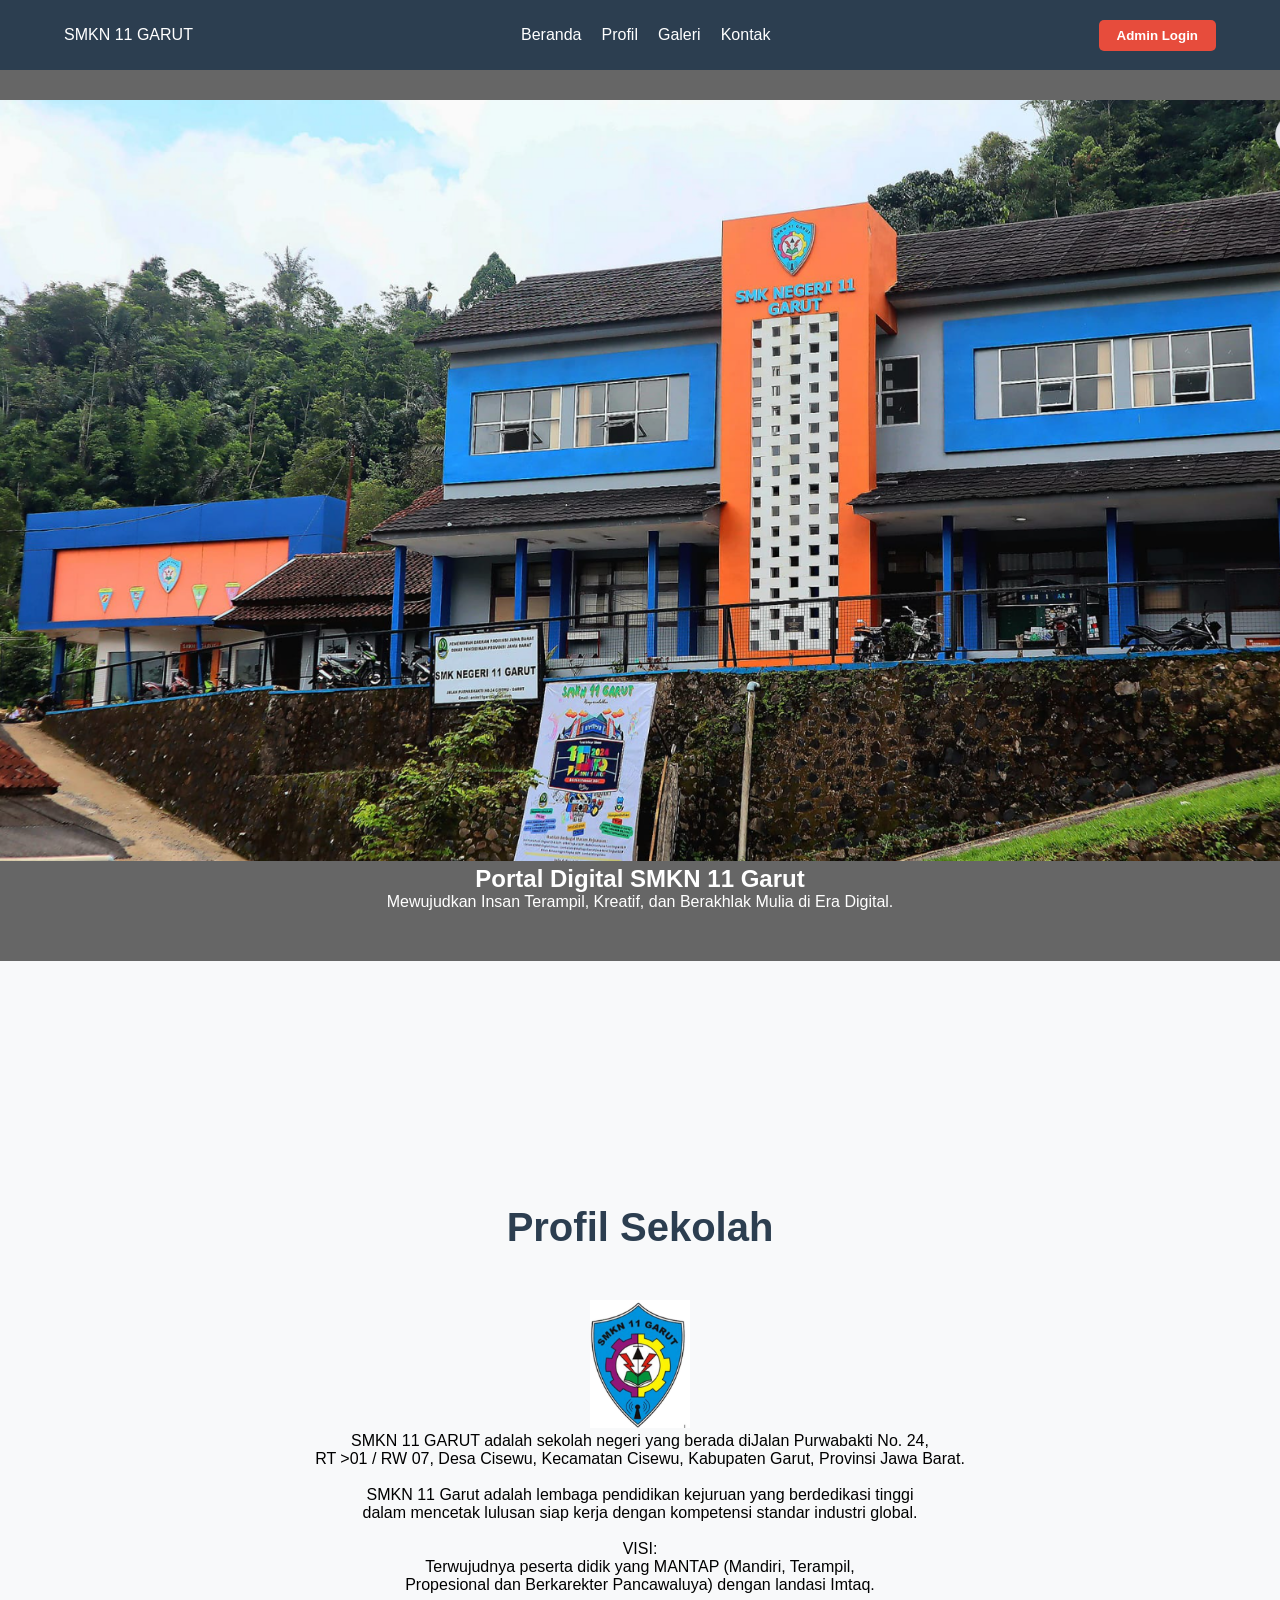
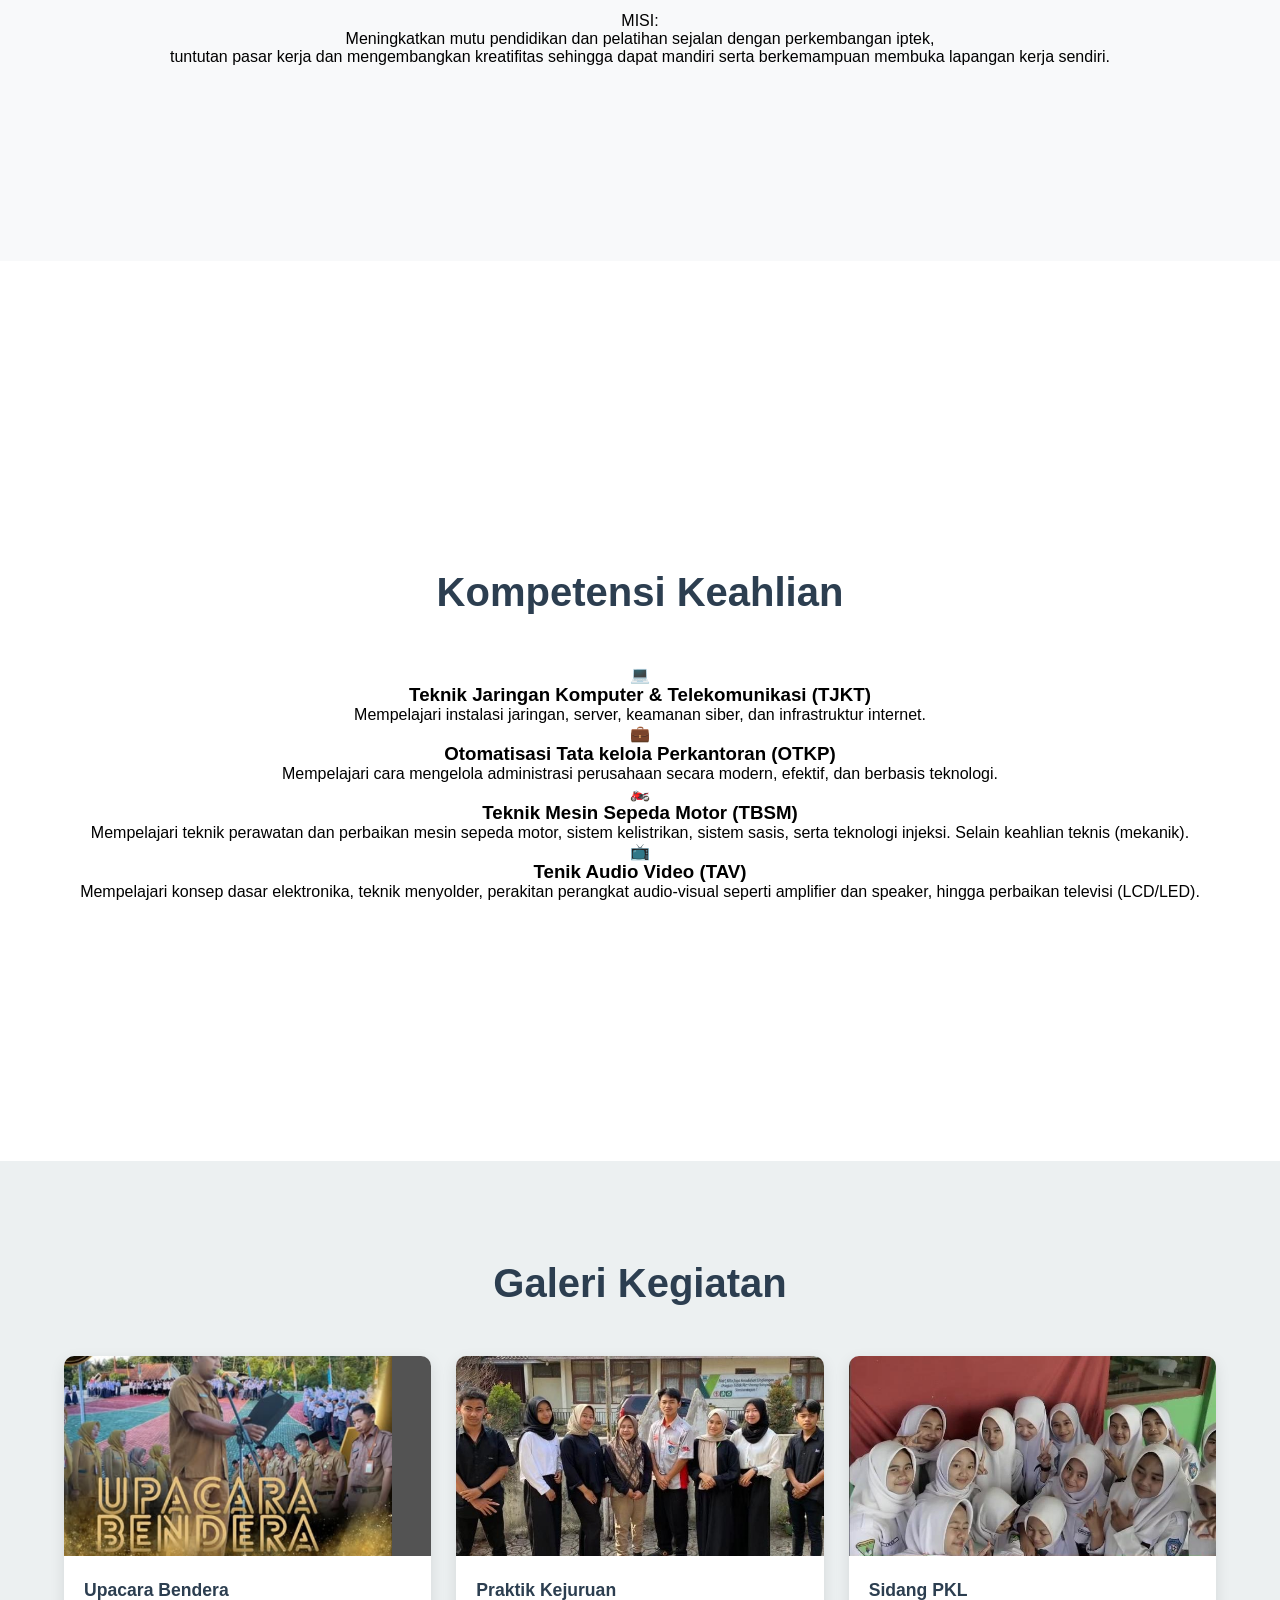
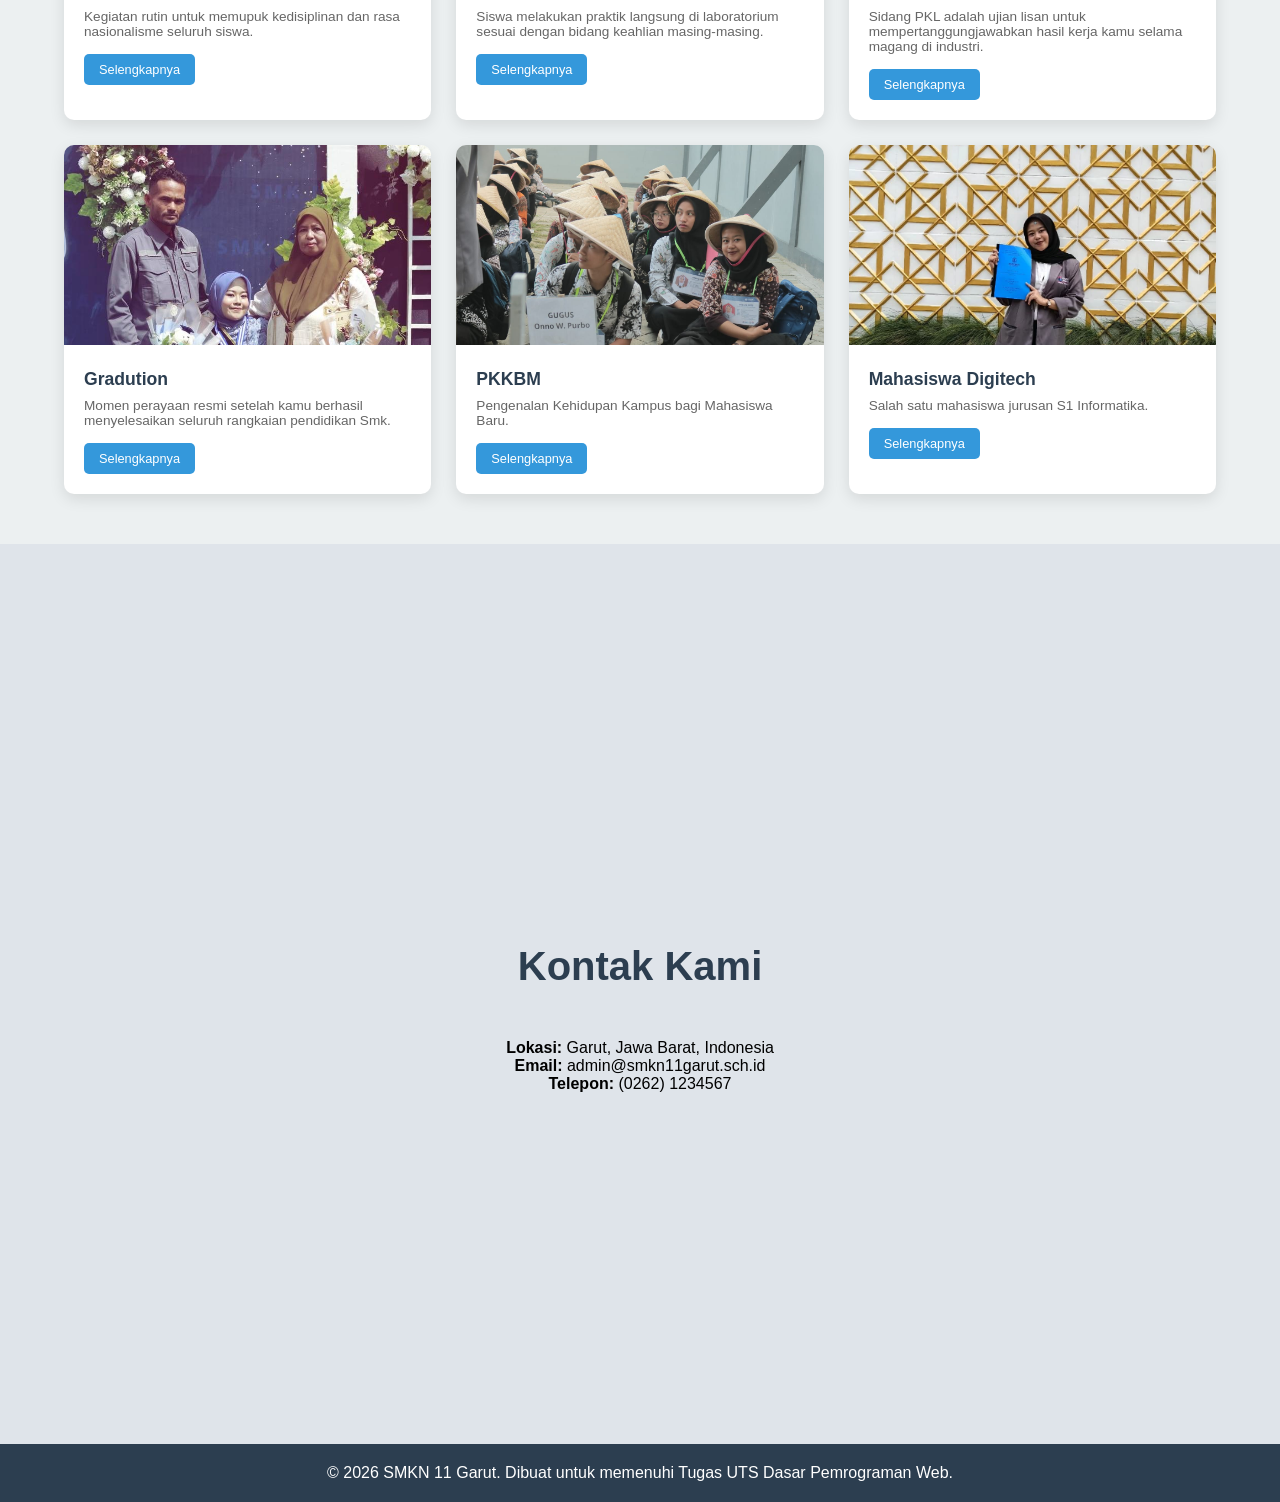
==== index uts 2.html @ 04c2baf3 "commit pertama" ====
<!DOCTYPE html>
<html lang="id">
<head>
    <meta charset="UTF-8">
    <meta name="viewport" content="width=device-width, initial-scale=1.0">
    <title>UTS Dasar Pemrograman Web - SMKN 11 Garut</title>
    <link rel="stylesheet" href="style.css">
</head>
<body>

    <nav>
        <div class="logo">SMKN 11 GARUT</div>
        <ul class="nav-links">
            <li><a href="#beranda">Beranda</a></li>
            <li><a href="#profil">Profil</a></li>
            <li><a href="#galeri">Galeri</a></li>
            <li><a href="#kontak">Kontak</a></li>
        </ul>
        <button id="openLogin" class="login-btn">Admin Login</button>
    </nav>

    <section id="beranda" class="fullscreen-section">
        <div class="hero-content">
            <img src="images/sekolah smk.png" alt="Keterangan Gambar" width="1300">
                  <h1>Portal Digital SMKN 11 Garut</h1>
                  <p>Mewujudkan Insan Terampil, Kreatif, dan Berakhlak Mulia di Era Digital.</p>
        </div>
    </section>

    <section id="profil" class="fullscreen-section">
        <div class="container">
            <h2 class="section-title">Profil Sekolah</h2>
            <p></p>
            <img src="images/logo smk.jpeg" alt="Logo SMKN 11 Garut" width="100">
            <div class="profile-card">
                <p>SMKN 11 GARUT adalah sekolah negeri yang berada diJalan Purwabakti No. 24, 
                    <br>RT >01 / RW 07, Desa Cisewu, Kecamatan Cisewu, Kabupaten Garut, Provinsi Jawa Barat. 
                    <p> <br><p>
                <p></p> SMKN 11 Garut adalah lembaga pendidikan kejuruan yang berdedikasi tinggi
                     <br> dalam mencetak lulusan siap kerja dengan kompetensi standar industri global.


                    <p> <br><b></b>VISI:
                <p></p>Terwujudnya peserta didik yang MANTAP (Mandiri, Terampil,
                <br> Propesional dan Berkarekter Pancawaluya) dengan landasi Imtaq.
            </p> <br><b></b>MISI:
           <p></p> Meningkatkan mutu pendidikan dan pelatihan sejalan dengan perkembangan iptek,
           <br> tuntutan pasar kerja dan mengembangkan kreatifitas sehingga dapat mandiri serta 
            berkemampuan membuka lapangan kerja sendiri.

            </div>
        </div>
    </section>
    
<section id="jurusan" class="fullscreen-section">
    <div class="container">
        <h2 class="section-title">Kompetensi Keahlian</h2>
        <div class="jurusan-grid">
            <div class="jurusan-card">
                <div class="icon">💻</div>
                <h3>Teknik Jaringan Komputer & Telekomunikasi (TJKT)</h3>
                <p>Mempelajari instalasi jaringan, server, keamanan siber, dan infrastruktur internet.</p>
            </div>
            <div class="jurusan-card">
                <div class="icon">💼</div>
                <h3> Otomatisasi Tata kelola Perkantoran (OTKP)</h3>
                <p>Mempelajari cara mengelola administrasi perusahaan secara modern, efektif, dan berbasis teknologi.</p>
            </div>
            <div class="jurusan-card">
                <div class="icon">🏍️</div>
                <h3>Teknik Mesin Sepeda Motor (TBSM)</h3>
                <p></p>
Mempelajari teknik perawatan dan perbaikan mesin sepeda motor, sistem kelistrikan, sistem sasis, serta teknologi injeksi. Selain keahlian teknis (mekanik).</p>
            </div>
            <div class="jurusan-card">
                <div class="icon">📺</div>
                <h3>Tenik Audio Video (TAV)</h3>
                <p>
Mempelajari konsep dasar elektronika, teknik menyolder, perakitan perangkat audio-visual seperti amplifier dan speaker, hingga perbaikan televisi (LCD/LED).</p>
            </div>
        </div>
    </div>
</section>

    <section id="galeri" class="fullscreen-section">
        <div class="container">
            <h2 class="section-title">Galeri Kegiatan</h2>
            <div class="galeri-grid">
                <div class="galeri-card">
                    <img src="images/upacara bendera.png" alt="Kegiatan 1">
                    <div class="card-body">
                        <h3>Upacara Bendera</h3>
                        <p>Kegiatan rutin untuk memupuk kedisiplinan dan rasa nasionalisme seluruh siswa.</p>
                        <a href="https://www.smkn11garut.sch.id/" target="_blank" class="btn-more">Selengkapnya</a>
                    </div>
                </div>
                <div class="galeri-card">
                    <img src="images/pkl.jpeg" alt="Kegiatan 2">
                    <div class="card-body">
                        <h3>Praktik Kejuruan</h3>
                        <p>Siswa melakukan praktik langsung di laboratorium sesuai dengan bidang keahlian masing-masing.</p>
                        <a href="https://www.smkn11garut.sch.id/" target="_blank" class="btn-more">Selengkapnya</a>
                    </div>
                </div>
                <div class="galeri-card">
                    <img src="images/sidang pkl.jpeg" alt="Kegiatan 3">
                    <div class="card-body">
                        <h3>Sidang PKL</h3>
                        <p>Sidang PKL adalah ujian lisan untuk mempertanggungjawabkan hasil kerja kamu selama magang di industri.</p>
                        <a href="images/sidang pkl.jpeg" target="_blank" class="btn-more">Selengkapnya</a>
                    </div>
                </div>
                <div class="galeri-card">
                    <img src="images/gradution.jpeg" alt="Kegiatan 4">
                    <div class="card-body">
                        <h3>Gradution</h3>
                        <p>Momen perayaan resmi setelah kamu berhasil menyelesaikan seluruh rangkaian pendidikan Smk.</p>
                        <a href="https://www.smkn11garut.sch.id/" target="_blank" class="btn-more">Selengkapnya</a>
                    </div>
                </div>
                <div class="galeri-card">
                    <img src="images/pkkbm.jpeg" alt="Kegiatan 5">
                    <div class="card-body">
                        <h3>PKKBM</h3>
                        <p>Pengenalan Kehidupan Kampus bagi Mahasiswa Baru.</p>
                        <a href="https://www.smkn11garut.sch.id/" target="_blank" class="btn-more">Selengkapnya</a>
                    </div>
                </div>
                <div class="galeri-card">
                    <img src="images/mahasiswa.jpeg" alt="Kegiatan 6">
                    <div class="card-body">
                        <h3>Mahasiswa Digitech</h3>
                        <p>Salah satu mahasiswa jurusan S1 Informatika.</p>
                        <a href="https://www.smkn11garut.sch.id/" target="_blank" class="btn-more">Selengkapnya</a>
                    </div>
                </div>
            </div>
        </div>
    </section>

    <section id="kontak" class="fullscreen-section">
        <div class="container">
            <h2 class="section-title">Kontak Kami</h2>
            <div class="contact-info">
                <p><strong>Lokasi:</strong> Garut, Jawa Barat, Indonesia</p>
                <p><strong>Email:</strong> admin@smkn11garut.sch.id</p>
                <p><strong>Telepon:</strong> (0262) 1234567</p>
            </div>
        </div>
    </section>

    <div id="loginModal" class="modal-overlay">
        <div class="login-box">
            <span id="closeLogin" class="close-btn">&times;</span>
            <h2>Admin Login</h2>
            <form id="adminLoginForm">
                <div class="input-group">
                    <label for="adminUser">Username</label>
                    <input type="text" id="adminUser" placeholder="Masukkan Username">
                </div>
                <div class="input-group">
                    <label for="adminPass">Password</label>
                    <input type="password" id="adminPass" placeholder="Masukkan Password">
                </div>
                <button type="submit" id="btnSubmit">Masuk ke Sistem</button>
            </form>
        </div>
    </div>

    <footer>
        <p>&copy; 2026 SMKN 11 Garut. Dibuat untuk memenuhi Tugas UTS Dasar Pemrograman Web.</p>
    </footer>

    <script src="script.js"></script>
</body>
</html>
---- style.css ----
/* Dasar */
* {
    margin: 0;
    padding: 0;
    box-sizing: border-box;
    font-family: 'Segoe UI', Tahoma, Geneva, Verdana, sans-serif;
}

html { scroll-behavior: smooth; }

/* Navigasi Sticky */
nav {
    display: flex;
    justify-content: space-between;
    align-items: center;
    padding: 0 5%;
    height: 70px;
    background: #2c3e50;
    color: white;
    position: fixed;
    width: 100%;
    top: 0;
    z-index: 1000;
}

.nav-links { display: flex; list-style: none; gap: 20px; }
.nav-links a { color: white; text-decoration: none; font-weight: 500; }
.nav-links a:hover { color: #3498db; }

.login-btn {
    background: #e74c3c;
    color: white;
    padding: 8px 18px;
    border: none;
    border-radius: 5px;
    cursor: pointer;
    font-weight: bold;
    transition: 0.3s;
}

.login-btn:hover { background: #c0392b; }

/* Section Satu Layar Penuh */
.fullscreen-section {
    min-height: 100vh;
    padding: 100px 5% 50px;
    display: flex;
    flex-direction: column;
    justify-content: center;
    align-items: center;
    text-align: center;
}

.container { width: 100%; max-width: 1200px; }
.section-title { font-size: 2.5rem; margin-bottom: 50px; color: #2c3e50; }

#beranda { background: linear-gradient(rgba(0,0,0,0.6), rgba(0,0,0,0.6)), url('https://images.unsplash.com/photo-1523050854058-8df90110c9f1?auto=format&fit=crop&w=1350&q=80'); background-size: cover; color: white; }
#profil { background: #f8f9fa; }
#galeri { background: #ecf0f1; }
#kontak { background: #dfe4ea; }

/* Grid Galeri 3x2 */
.galeri-grid {
    display: grid;
    grid-template-columns: repeat(3, 1fr);
    gap: 25px;
}

.galeri-card {
    background: white;
    border-radius: 10px;
    overflow: hidden;
    box-shadow: 0 5px 15px rgba(0,0,0,0.1);
    text-align: left;
}

.galeri-card img { width: 100%; height: 200px; object-fit: cover; }
.card-body { padding: 20px; }
.card-body h3 { font-size: 1.1rem; margin-bottom: 8px; color: #2c3e50; }
.card-body p { font-size: 0.85rem; color: #666; margin-bottom: 15px; }

.btn-more {
    display: inline-block;
    padding: 8px 15px;
    background: #3498db;
    color: white;
    text-decoration: none;
    border-radius: 5px;
    font-size: 0.8rem;
}

/* Modal Pop-up Login */
.modal-overlay {
    position: fixed;
    top: 0; left: 0; width: 100%; height: 100%;
    background: rgba(0, 0, 0, 0.85);
    display: none; /* Tersembunyi */
    justify-content: center;
    align-items: center;
    z-index: 2000;
}

.login-box {
    background: white;
    padding: 40px;
    border-radius: 10px;
    width: 90%;
    max-width: 380px;
    position: relative;
    color: #333;
}

.close-btn { position: absolute; top: 10px; right: 20px; font-size: 25px; cursor: pointer; }

.input-group { text-align: left; margin-bottom: 15px; }
.input-group label { display: block; margin-bottom: 5px; font-weight: 600; }
.input-group input { width: 100%; padding: 10px; border: 1px solid #ccc; border-radius: 5px; }

#btnSubmit {
    width: 100%;
    padding: 12px;
    background: #27ae60;
    color: white;
    border: none;
    border-radius: 5px;
    cursor: pointer;
    font-weight: bold;
    font-size: 1rem;
}

/* Footer */
footer { background: #2c3e50; color: white; text-align: center; padding: 20px 0; }

/* Responsif */
@media (max-width: 992px) { .galeri-grid { grid-template-columns: repeat(2, 1fr); } }
@media (max-width: 600px) { .galeri-grid { grid-template-columns: 1fr; } }
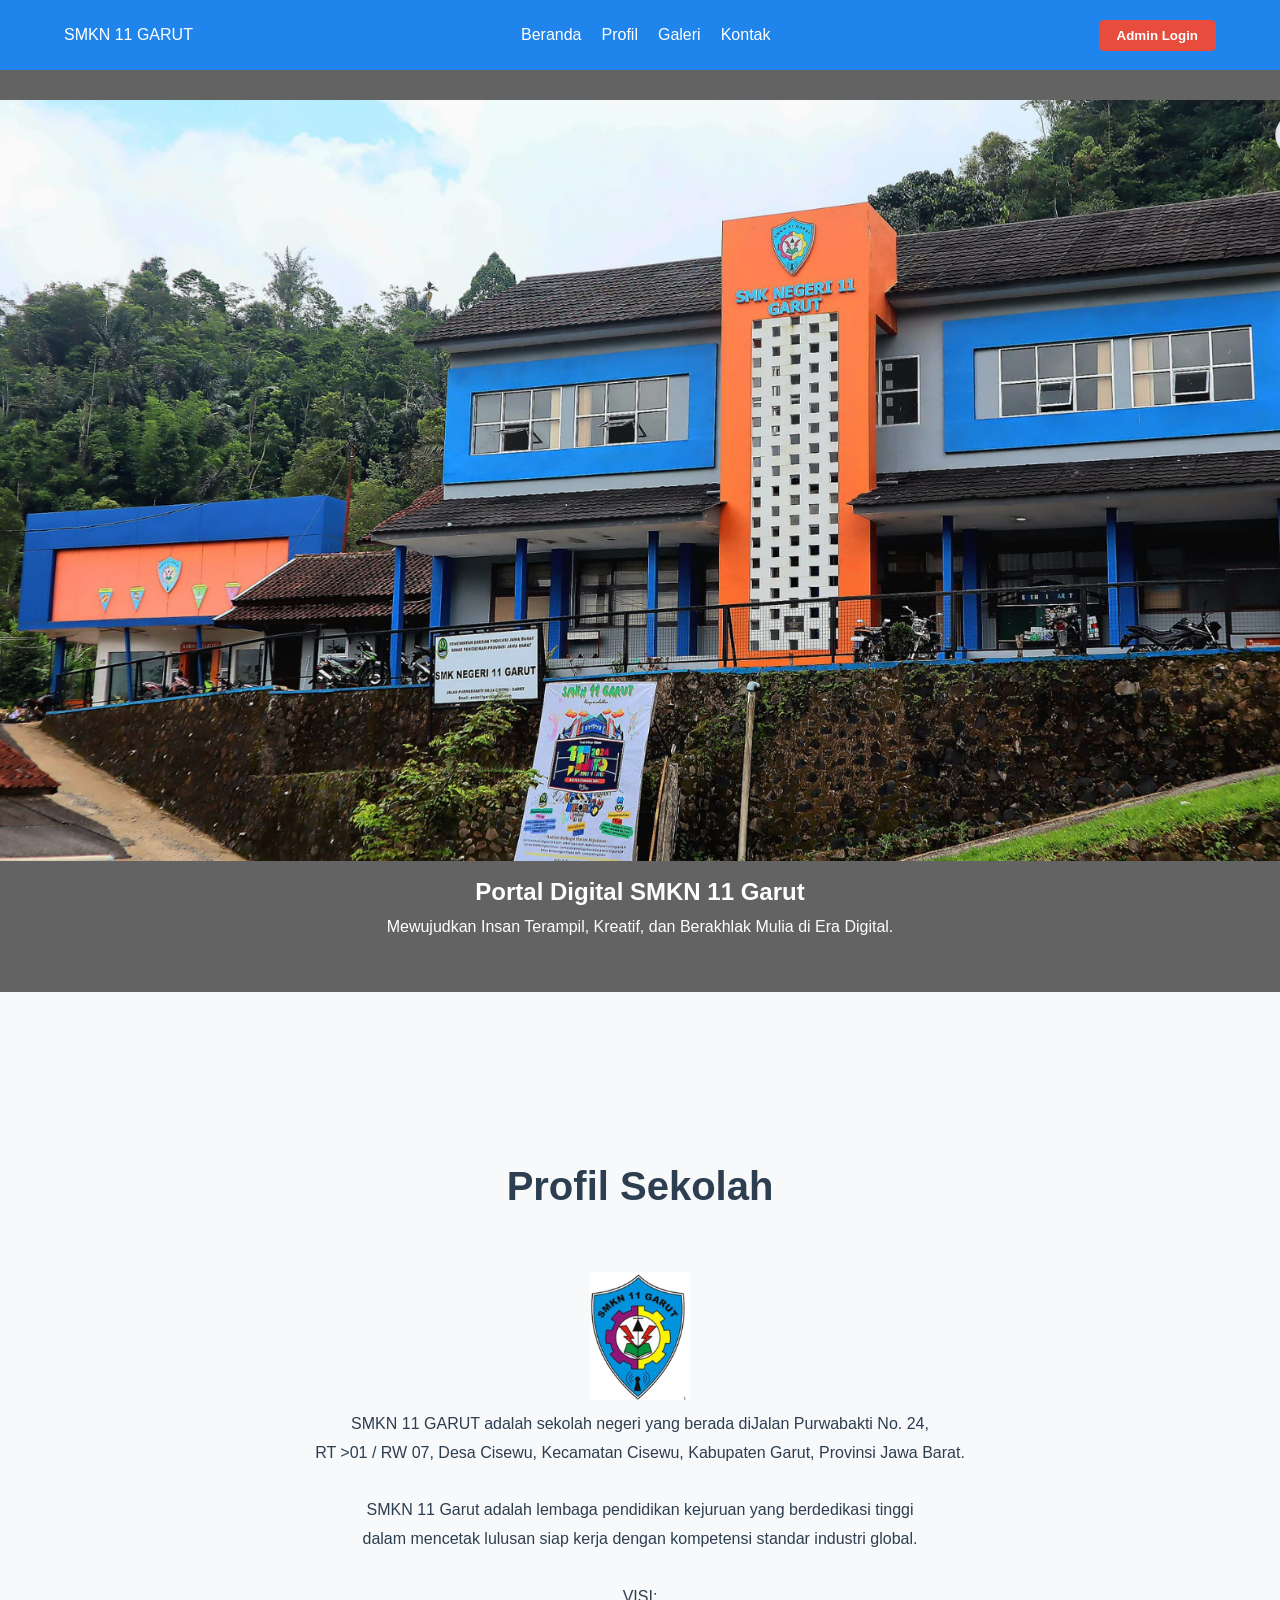
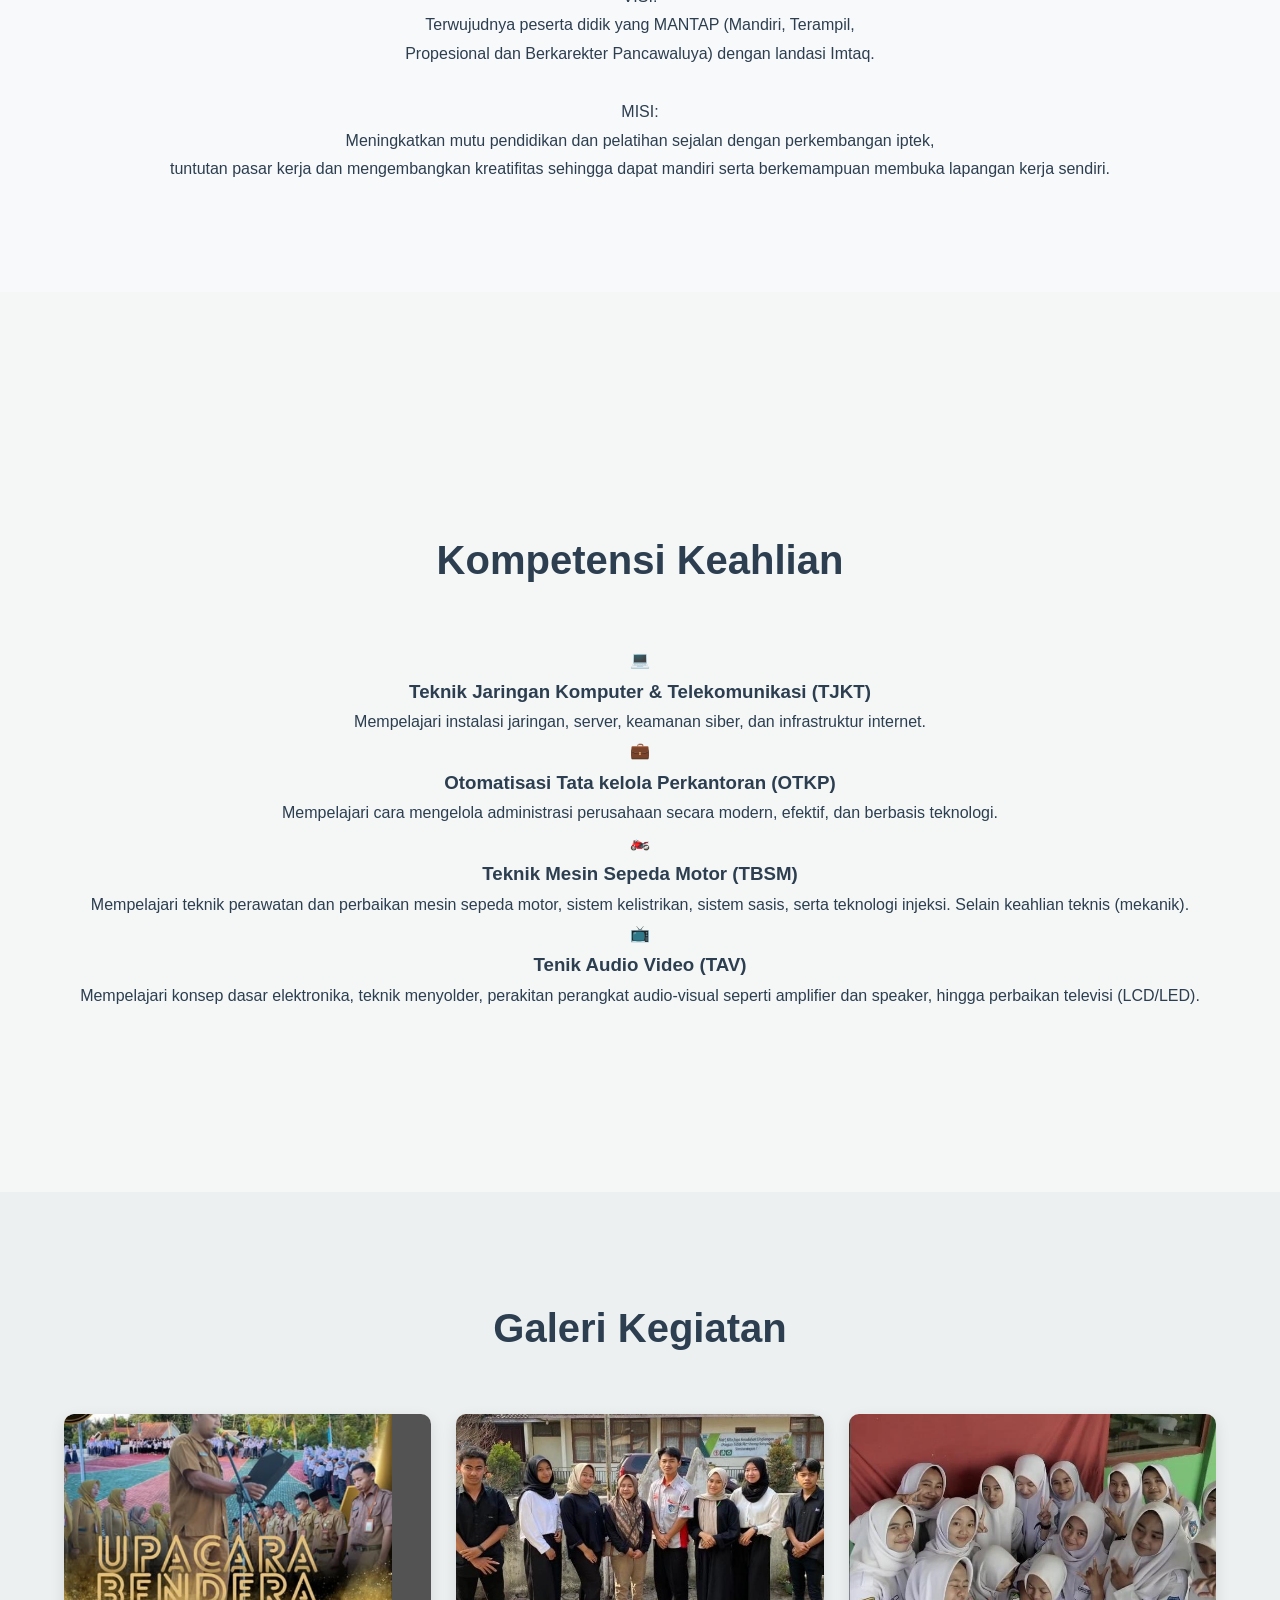
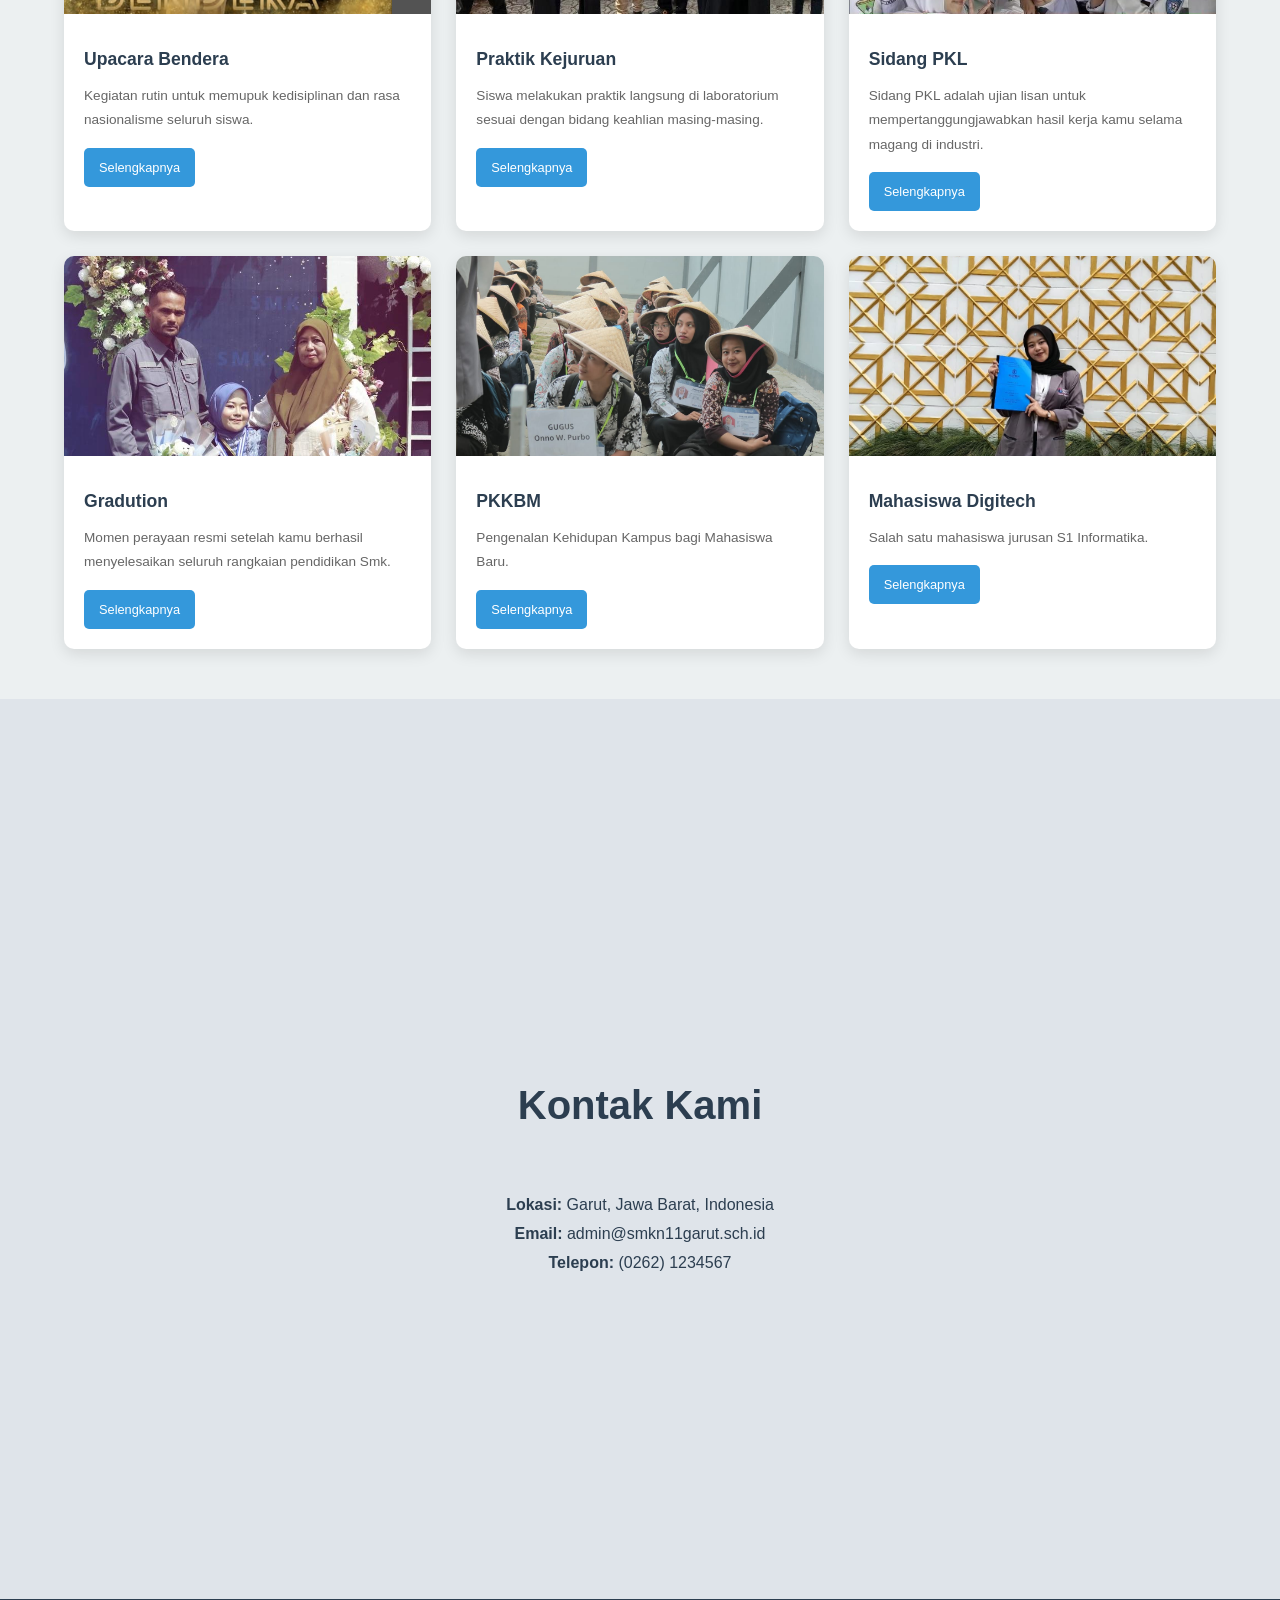
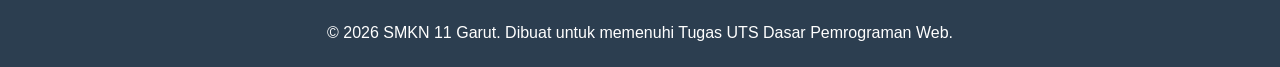
==== commit 6f0803c7: "ubah format pemanggilan" ====
--- a/index uts 2.html
+++ b/index uts 2.html
@@ -4,7 +4,7 @@
     <meta charset="UTF-8">
     <meta name="viewport" content="width=device-width, initial-scale=1.0">
     <title>UTS Dasar Pemrograman Web - SMKN 11 Garut</title>
-    <link rel="stylesheet" href="style.css">
+    <link rel="stylesheet" href="style uts 2.css">
 </head>
 <body>
 
@@ -31,7 +31,7 @@
         <div class="container">
             <h2 class="section-title">Profil Sekolah</h2>
             <p></p>
-            <img src="images/logo smk.jpeg" alt="Logo SMKN 11 Garut" width="100">
+            <img src="images\logo smk.jpeg" alt="Logo SMKN 11 Garut" width="100">
             <div class="profile-card">
                 <p>SMKN 11 GARUT adalah sekolah negeri yang berada diJalan Purwabakti No. 24, 
                     <br>RT >01 / RW 07, Desa Cisewu, Kecamatan Cisewu, Kabupaten Garut, Provinsi Jawa Barat. 
@@ -171,6 +171,6 @@
         <p>&copy; 2026 SMKN 11 Garut. Dibuat untuk memenuhi Tugas UTS Dasar Pemrograman Web.</p>
     </footer>
 
-    <script src="script.js"></script>
+    <script src="script uts 2 baru.js"></script>
 </body>
 </html>
--- a/style uts 2.css
+++ b/style uts 2.css
@@ -0,0 +1,211 @@
+/* Dasar */
+* {
+    margin: 0;
+    padding: 0;
+    box-sizing: border-box;
+    font-family: 'Segoe UI', Tahoma, Geneva, Verdana, sans-serif;
+}
+#beranda {
+    /* 1. Masukkan gambar sebagai background */
+    background-image: linear-gradient(rgba(67, 138, 199, 0.6), rgba(0,0,0,0.6)), url("images/sekolah\ redup.jpeg");
+    
+    /* 2. Atur agar gambar memenuhi layar dan posisi pas */
+    background-size: cover;
+    background-position: center;
+    background-repeat: no-repeat;
+    
+    /* 3. Atur agar tulisan ada di tengah gambar */
+    min-height: 100vh; /* Tinggi satu layar penuh */
+    display: flex;
+    flex-direction: column;
+    justify-content: center;
+    align-items: center;
+    text-align: center;
+    color: white; /* Biar tulisan putih dan jelas */
+}
+/* 1. Background Halaman & Font */
+body {
+    background-color: #f4f7f6; /* Warna abu-abu sangat muda agar mata nyaman */
+    font-family: 'Segoe UI', Tahoma, Geneva, Verdana, sans-serif;
+    color: #2c3e50; /* Warna teks biru gelap profesional */
+    line-height: 1.8;
+}
+
+/* 2. Styling Bagian Profil (Kontainer Utama) */
+.profil-container {
+    background: white;
+    margin: 40px auto;
+    padding: 30px;
+    max-width: 900px;
+    border-radius: 15px; /* Biar sudutnya gak tajam (modern) */
+    box-shadow: 0 10px 25px rgba(0,0,0,0.1); /* Efek bayangan halus */
+}
+
+/* 3. Logo Sekolah */
+.logo-profil {
+    display: block;
+    margin: 0 auto 20px;
+    transition: transform 0.3s;
+}
+
+.logo-profil:hover {
+    transform: scale(1.1); /* Logo membesar dikit kalau disentuh mouse */
+}
+
+/* 4. Mewarnai Judul VISI & MISI */
+.judul-section {
+    color: #2980b9; /* Warna biru cerah */
+    font-weight: bold;
+    font-size: 1.2rem;
+    margin-top: 20px;
+    border-bottom: 2px solid #3498db; /* Garis bawah biar rapi */
+    display: inline-block;
+}
+
+/* 5. Styling Tombol Admin Login (Warna Gradasi) */
+.btn-login {
+    background: linear-gradient(135deg, #e74c3c, #c0392b);
+    color: white;
+    border: none;
+    padding: 10px 25px;
+    border-radius: 25px;
+    font-weight: bold;
+    cursor: pointer;
+    box-shadow: 0 4px 15px rgba(231, 76, 60, 0.3);
+    transition: 0.3s;
+}
+
+.btn-login:hover {
+    transform: translateY(-2px);
+    box-shadow: 0 6px 20px rgba(231, 76, 60, 0.4);
+}
+
+html { scroll-behavior: smooth; }
+
+/* Navigasi Sticky */
+nav {
+    display: flex;
+    justify-content: space-between;
+    align-items: center;
+    padding: 0 5%;
+    height: 70px;
+    background: #1f85ec;
+    color: white;
+    position: fixed;
+    width: 100%;
+    top: 0;
+    z-index: 1000;
+}
+
+
+.nav-links { display: flex; list-style: none; gap: 20px; }
+.nav-links a { color: white; text-decoration: none; font-weight: 500; }
+.nav-links a:hover { color: #3498db; }
+
+.login-btn {
+    background: #e74c3c;
+    color: white;
+    padding: 8px 18px;
+    border: none;
+    border-radius: 5px;
+    cursor: pointer;
+    font-weight: bold;
+    transition: 0.3s;
+}
+
+.login-btn:hover { background: #c0392b; }
+
+/* Section Satu Layar Penuh */
+.fullscreen-section {
+    min-height: 100vh;
+    padding: 100px 5% 50px;
+    display: flex;
+    flex-direction: column;
+    justify-content: center;
+    align-items: center;
+    text-align: center;
+}
+
+.container { width: 100%; max-width: 1200px; }
+.section-title { font-size: 2.5rem; margin-bottom: 50px; color: #2c3e50; }
+
+#beranda { background: linear-gradient(rgba(0,0,0,0.6), rgba(0,0,0,0.6)), url('https://images.unsplash.com/photo-1523050854058-8df90110c9f1?auto=format&fit=crop&w=1350&q=80'); background-size: cover; color: white; }
+#profil { background: #f8f9fa; }
+#galeri { background: #ecf0f1; }
+#kontak { background: #dfe4ea; }
+
+/* Grid Galeri 3x2 */
+.galeri-grid {
+    display: grid;
+    grid-template-columns: repeat(3, 1fr);
+    gap: 25px;
+}
+
+.galeri-card {
+    background: white;
+    border-radius: 10px;
+    overflow: hidden;
+    box-shadow: 0 5px 15px rgba(0,0,0,0.1);
+    text-align: left;
+}
+
+.galeri-card img { width: 100%; height: 200px; object-fit: cover; }
+.card-body { padding: 20px; }
+.card-body h3 { font-size: 1.1rem; margin-bottom: 8px; color: #2c3e50; }
+.card-body p { font-size: 0.85rem; color: #666; margin-bottom: 15px; }
+
+.btn-more {
+    display: inline-block;
+    padding: 8px 15px;
+    background: #3498db;
+    color: white;
+    text-decoration: none;
+    border-radius: 5px;
+    font-size: 0.8rem;
+}
+
+/* Modal Pop-up Login */
+.modal-overlay {
+    position: fixed;
+    top: 0; left: 0; width: 100%; height: 100%;
+    background: rgba(0, 0, 0, 0.85);
+    display: none; /* Tersembunyi */
+    justify-content: center;
+    align-items: center;
+    z-index: 2000;
+}
+
+.login-box {
+    background: white;
+    padding: 40px;
+    border-radius: 10px;
+    width: 90%;
+    max-width: 380px;
+    position: relative;
+    color: #333;
+}
+
+.close-btn { position: absolute; top: 10px; right: 20px; font-size: 25px; cursor: pointer; }
+
+.input-group { text-align: left; margin-bottom: 15px; }
+.input-group label { display: block; margin-bottom: 5px; font-weight: 600; }
+.input-group input { width: 100%; padding: 10px; border: 1px solid #ccc; border-radius: 5px; }
+
+#btnSubmit {
+    width: 100%;
+    padding: 12px;
+    background: #27ae60;
+    color: white;
+    border: none;
+    border-radius: 5px;
+    cursor: pointer;
+    font-weight: bold;
+    font-size: 1rem;
+}
+
+/* Footer */
+footer { background: #2c3e50; color: white; text-align: center; padding: 20px 0; }
+
+/* Responsif */
+@media (max-width: 992px) { .galeri-grid { grid-template-columns: repeat(2, 1fr); } }
+@media (max-width: 600px) { .galeri-grid { grid-template-columns: 1fr; } }
